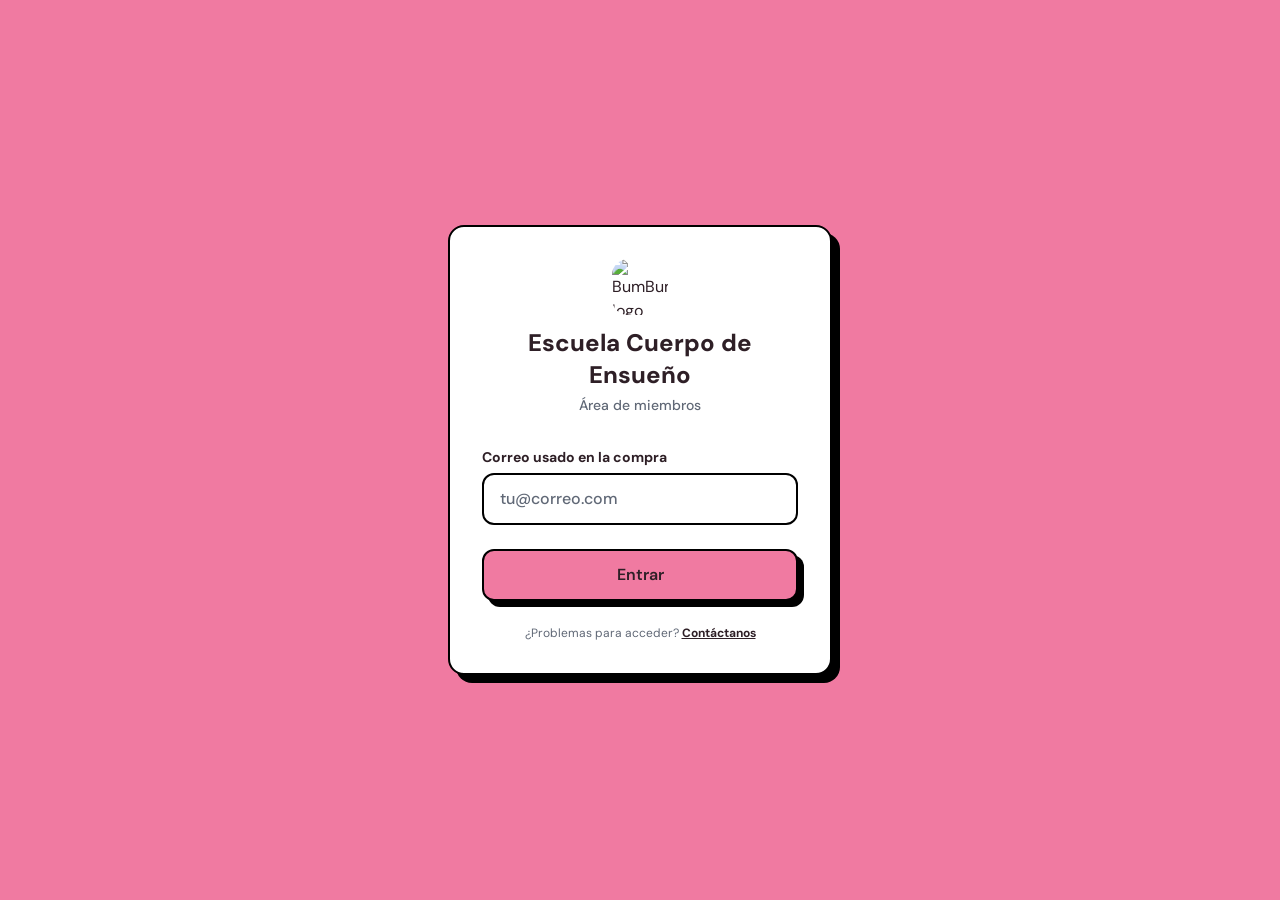
==== app/index.html @ 847240f3 "Renomeia arquivos HTML para index.html" ====
<!doctype html>
<html lang="es-MX">
  <head>
    <meta charset="UTF-8" />
    <link rel="icon" type="image/png" href="https://i.postimg.cc/3x21YLZh/600x600.png" />
    <link rel="apple-touch-icon" href="https://i.postimg.cc/3x21YLZh/600x600.png" />
    <meta name="viewport" content="width=device-width, initial-scale=1.0" />
    <title>Escuela Cuerpo de Ensueño</title>
    <link rel="preconnect" href="https://fonts.googleapis.com" />
    <link rel="preconnect" href="https://fonts.gstatic.com" crossorigin />
    <link href="https://fonts.googleapis.com/css2?family=DM+Sans:wght@400;500;600;700;800&display=swap" rel="stylesheet" />

    <!-- VTurb performance hints (preload + dns-prefetch) -->
    <script>!function(i,n){i._plt=i._plt||(n&&n.timeOrigin?n.timeOrigin+n.now():Date.now())}(window,performance);</script>
    <link rel="preload" href="https://scripts.converteai.net/1bea1bfa-edb6-48ad-98e4-c9eb3c6593f2/players/6a08cbc29db6343a2a42fe83/v4/player.js" as="script">
    <link rel="preload" href="https://scripts.converteai.net/lib/js/smartplayer-wc/v4/smartplayer.js" as="script">
    <link rel="preload" href="https://cdn.converteai.net/1bea1bfa-edb6-48ad-98e4-c9eb3c6593f2/6a08cbbe074dcc77c4313373/main.m3u8" as="fetch">
    <link rel="dns-prefetch" href="https://cdn.converteai.net">
    <link rel="dns-prefetch" href="https://scripts.converteai.net">
    <link rel="dns-prefetch" href="https://images.converteai.net">
    <link rel="dns-prefetch" href="https://api.vturb.com.br">
    <link rel="dns-prefetch" href="https://license.vturb.com">
    <script type="module" crossorigin src="assets/index-DJRYku8I.js"></script>
    <link rel="stylesheet" crossorigin href="assets/index-CG2USL8t.css">
  </head>
  <body>
    <div id="root"></div>
  </body>
</html>
---- app/assets/index-CG2USL8t.css ----
*,:before,:after,::backdrop{--tw-border-spacing-x:0;--tw-border-spacing-y:0;--tw-translate-x:0;--tw-translate-y:0;--tw-rotate:0;--tw-skew-x:0;--tw-skew-y:0;--tw-scale-x:1;--tw-scale-y:1;--tw-pan-x: ;--tw-pan-y: ;--tw-pinch-zoom: ;--tw-scroll-snap-strictness:proximity;--tw-gradient-from-position: ;--tw-gradient-via-position: ;--tw-gradient-to-position: ;--tw-ordinal: ;--tw-slashed-zero: ;--tw-numeric-figure: ;--tw-numeric-spacing: ;--tw-numeric-fraction: ;--tw-ring-inset: ;--tw-ring-offset-width:0px;--tw-ring-offset-color:#fff;--tw-ring-color:#3b82f680;--tw-ring-offset-shadow:0 0 #0000;--tw-ring-shadow:0 0 #0000;--tw-shadow:0 0 #0000;--tw-shadow-colored:0 0 #0000;--tw-blur: ;--tw-brightness: ;--tw-contrast: ;--tw-grayscale: ;--tw-hue-rotate: ;--tw-invert: ;--tw-saturate: ;--tw-sepia: ;--tw-drop-shadow: ;--tw-backdrop-blur: ;--tw-backdrop-brightness: ;--tw-backdrop-contrast: ;--tw-backdrop-grayscale: ;--tw-backdrop-hue-rotate: ;--tw-backdrop-invert: ;--tw-backdrop-opacity: ;--tw-backdrop-saturate: ;--tw-backdrop-sepia: ;--tw-contain-size: ;--tw-contain-layout: ;--tw-contain-paint: ;--tw-contain-style: }*,:before,:after{box-sizing:border-box;border:0 solid #e5e7eb}:before,:after{--tw-content:""}html,:host{-webkit-text-size-adjust:100%;tab-size:4;font-feature-settings:normal;font-variation-settings:normal;-webkit-tap-highlight-color:transparent;font-family:DM Sans,sans-serif;line-height:1.5}body{line-height:inherit;margin:0}hr{height:0;color:inherit;border-top-width:1px}abbr:where([title]){-webkit-text-decoration:underline dotted;text-decoration:underline dotted}h1,h2,h3,h4,h5,h6{font-size:inherit;font-weight:inherit}a{color:inherit;-webkit-text-decoration:inherit;text-decoration:inherit}b,strong{font-weight:bolder}code,kbd,samp,pre{font-feature-settings:normal;font-variation-settings:normal;font-family:ui-monospace,SFMono-Regular,Menlo,Monaco,Consolas,Liberation Mono,Courier New,monospace;font-size:1em}small{font-size:80%}sub,sup{vertical-align:baseline;font-size:75%;line-height:0;position:relative}sub{bottom:-.25em}sup{top:-.5em}table{text-indent:0;border-color:inherit;border-collapse:collapse}button,input,optgroup,select,textarea{font-feature-settings:inherit;font-variation-settings:inherit;font-family:inherit;font-size:100%;font-weight:inherit;line-height:inherit;letter-spacing:inherit;color:inherit;margin:0;padding:0}button,select{text-transform:none}button,input:where([type=button]),input:where([type=reset]),input:where([type=submit]){-webkit-appearance:button;background-color:#0000;background-image:none}:-moz-focusring{outline:auto}:-moz-ui-invalid{box-shadow:none}progress{vertical-align:baseline}::-webkit-inner-spin-button{height:auto}::-webkit-outer-spin-button{height:auto}[type=search]{-webkit-appearance:textfield;outline-offset:-2px}::-webkit-search-decoration{-webkit-appearance:none}::-webkit-file-upload-button{-webkit-appearance:button;font:inherit}summary{display:list-item}blockquote,dl,dd,h1,h2,h3,h4,h5,h6,hr,figure,p,pre{margin:0}fieldset{margin:0;padding:0}legend{padding:0}ol,ul,menu{margin:0;padding:0;list-style:none}dialog{padding:0}textarea{resize:vertical}input::-moz-placeholder{opacity:1;color:#9ca3af}textarea::-moz-placeholder{opacity:1;color:#9ca3af}input::placeholder,textarea::placeholder{opacity:1;color:#9ca3af}button,[role=button]{cursor:pointer}:disabled{cursor:default}img,svg,video,canvas,audio,iframe,embed,object{vertical-align:middle;display:block}img,video{max-width:100%;height:auto}[hidden]:where(:not([hidden=until-found])){display:none}*{box-sizing:border-box}body{color:#2e1f26;-webkit-font-smoothing:antialiased;-moz-osx-font-smoothing:grayscale;background-color:#fff;margin:0;font-family:DM Sans,sans-serif}#root{min-height:100svh}.pointer-events-none{pointer-events:none}.\!visible{visibility:visible!important}.visible{visibility:visible}.fixed{position:fixed}.absolute{position:absolute}.relative{position:relative}.sticky{position:sticky}.inset-0{inset:0}.-bottom-2{bottom:-.5rem}.-right-2{right:-.5rem}.-top-4{top:-1rem}.bottom-0{bottom:0}.bottom-2{bottom:.5rem}.left-0{left:0}.left-2{left:.5rem}.left-3{left:.75rem}.right-0{right:0}.right-0\.5{right:.125rem}.right-2{right:.5rem}.right-3{right:.75rem}.right-4{right:1rem}.top-0{top:0}.top-0\.5{top:.125rem}.top-11{top:2.75rem}.top-2{top:.5rem}.top-3{top:.75rem}.top-4{top:1rem}.z-10{z-index:10}.z-20{z-index:20}.z-50{z-index:50}.z-\[100\]{z-index:100}.z-\[200\]{z-index:200}.z-\[210\]{z-index:210}.mx-4{margin-left:1rem;margin-right:1rem}.mx-auto{margin-left:auto;margin-right:auto}.mb-1\.5{margin-bottom:.375rem}.mb-2{margin-bottom:.5rem}.mb-3{margin-bottom:.75rem}.mb-4{margin-bottom:1rem}.mb-5{margin-bottom:1.25rem}.mb-6{margin-bottom:1.5rem}.mb-8{margin-bottom:2rem}.ml-1{margin-left:.25rem}.mt-0\.5{margin-top:.125rem}.mt-1{margin-top:.25rem}.mt-2{margin-top:.5rem}.mt-3{margin-top:.75rem}.mt-4{margin-top:1rem}.mt-6{margin-top:1.5rem}.line-clamp-1{-webkit-line-clamp:1;-webkit-box-orient:vertical;display:-webkit-box;overflow:hidden}.line-clamp-2{-webkit-line-clamp:2;-webkit-box-orient:vertical;display:-webkit-box;overflow:hidden}.block{display:block}.inline-block{display:inline-block}.flex{display:flex}.inline-flex{display:inline-flex}.grid{display:grid}.hidden{display:none}.h-0{height:0}.h-10{height:2.5rem}.h-12{height:3rem}.h-14{height:3.5rem}.h-16{height:4rem}.h-2{height:.5rem}.h-2\.5{height:.625rem}.h-28{height:7rem}.h-40{height:10rem}.h-6{height:1.5rem}.h-64{height:16rem}.h-7{height:1.75rem}.h-8{height:2rem}.h-9{height:2.25rem}.h-full{height:100%}.max-h-full{max-height:100%}.min-h-0{min-height:0}.min-h-screen{min-height:100vh}.w-0{width:0}.w-10{width:2.5rem}.w-12{width:3rem}.w-14{width:3.5rem}.w-16{width:4rem}.w-2\.5{width:.625rem}.w-20{width:5rem}.w-44{width:11rem}.w-56{width:14rem}.w-6{width:1.5rem}.w-7{width:1.75rem}.w-72{width:18rem}.w-8{width:2rem}.w-9{width:2.25rem}.w-full{width:100%}.min-w-0{min-width:0}.min-w-full{min-width:100%}.max-w-2xl{max-width:42rem}.max-w-full{max-width:100%}.max-w-sm{max-width:24rem}.max-w-xs{max-width:20rem}.flex-1{flex:1}.flex-shrink-0{flex-shrink:0}.transform{transform:translate(var(--tw-translate-x), var(--tw-translate-y)) rotate(var(--tw-rotate)) skewX(var(--tw-skew-x)) skewY(var(--tw-skew-y)) scaleX(var(--tw-scale-x)) scaleY(var(--tw-scale-y))}@keyframes spin{to{transform:rotate(360deg)}}.animate-spin{animation:1s linear infinite spin}.cursor-pointer{cursor:pointer}.select-none{-webkit-user-select:none;user-select:none}.flex-col{flex-direction:column}.items-start{align-items:flex-start}.items-end{align-items:flex-end}.items-center{align-items:center}.justify-center{justify-content:center}.justify-between{justify-content:space-between}.justify-around{justify-content:space-around}.gap-0\.5{gap:.125rem}.gap-1{gap:.25rem}.gap-1\.5{gap:.375rem}.gap-2{gap:.5rem}.gap-3{gap:.75rem}.gap-4{gap:1rem}.gap-5{gap:1.25rem}.space-y-2>:not([hidden])~:not([hidden]){--tw-space-y-reverse:0;margin-top:calc(.5rem * calc(1 - var(--tw-space-y-reverse)));margin-bottom:calc(.5rem * var(--tw-space-y-reverse))}.space-y-3>:not([hidden])~:not([hidden]){--tw-space-y-reverse:0;margin-top:calc(.75rem * calc(1 - var(--tw-space-y-reverse)));margin-bottom:calc(.75rem * var(--tw-space-y-reverse))}.space-y-4>:not([hidden])~:not([hidden]){--tw-space-y-reverse:0;margin-top:calc(1rem * calc(1 - var(--tw-space-y-reverse)));margin-bottom:calc(1rem * var(--tw-space-y-reverse))}.overflow-auto{overflow:auto}.overflow-hidden{overflow:hidden}.overflow-x-auto{overflow-x:auto}.truncate{text-overflow:ellipsis;white-space:nowrap;overflow:hidden}.break-all{word-break:break-all}.rounded-2xl{border-radius:1rem}.rounded-full{border-radius:9999px}.rounded-lg{border-radius:.5rem}.rounded-xl{border-radius:.75rem}.rounded-t-3xl{border-top-left-radius:1.5rem;border-top-right-radius:1.5rem}.border{border-width:1px}.border-2{border-width:2px}.border-4{border-width:4px}.border-b-2{border-bottom-width:2px}.border-r-2{border-right-width:2px}.border-t-2{border-top-width:2px}.border-black{--tw-border-opacity:1;border-color:rgb(0 0 0/var(--tw-border-opacity,1))}.border-green-700{--tw-border-opacity:1;border-color:rgb(21 128 61/var(--tw-border-opacity,1))}.border-red-200{--tw-border-opacity:1;border-color:rgb(254 202 202/var(--tw-border-opacity,1))}.border-red-500{--tw-border-opacity:1;border-color:rgb(239 68 68/var(--tw-border-opacity,1))}.border-transparent{border-color:#0000}.bg-background{--tw-bg-opacity:1;background-color:hsl(0 0% 100%/var(--tw-bg-opacity,1))}.bg-black{--tw-bg-opacity:1;background-color:rgb(0 0 0/var(--tw-bg-opacity,1))}.bg-black\/50{background-color:#00000080}.bg-black\/60{background-color:#0009}.bg-blue-200{--tw-bg-opacity:1;background-color:rgb(191 219 254/var(--tw-bg-opacity,1))}.bg-gray-200{--tw-bg-opacity:1;background-color:rgb(229 231 235/var(--tw-bg-opacity,1))}.bg-green-500{--tw-bg-opacity:1;background-color:rgb(34 197 94/var(--tw-bg-opacity,1))}.bg-muted{--tw-bg-opacity:1;background-color:hsl(220 25% 94%/var(--tw-bg-opacity,1))}.bg-muted\/60{background-color:#eceef499}.bg-primary{--tw-bg-opacity:1;background-color:hsl(340 80% 71%/var(--tw-bg-opacity,1))}.bg-red-400{--tw-bg-opacity:1;background-color:rgb(248 113 113/var(--tw-bg-opacity,1))}.bg-red-50{--tw-bg-opacity:1;background-color:rgb(254 242 242/var(--tw-bg-opacity,1))}.bg-red-500{--tw-bg-opacity:1;background-color:rgb(239 68 68/var(--tw-bg-opacity,1))}.bg-secondary{--tw-bg-opacity:1;background-color:hsl(210 40% 93%/var(--tw-bg-opacity,1))}.bg-white{--tw-bg-opacity:1;background-color:rgb(255 255 255/var(--tw-bg-opacity,1))}.object-contain{-o-object-fit:contain;object-fit:contain}.object-cover{-o-object-fit:cover;object-fit:cover}.p-3{padding:.75rem}.p-4{padding:1rem}.p-5{padding:1.25rem}.p-6{padding:1.5rem}.p-8{padding:2rem}.px-2{padding-left:.5rem;padding-right:.5rem}.px-3{padding-left:.75rem;padding-right:.75rem}.px-4{padding-left:1rem;padding-right:1rem}.px-5{padding-left:1.25rem;padding-right:1.25rem}.px-6{padding-left:1.5rem;padding-right:1.5rem}.py-0\.5{padding-top:.125rem;padding-bottom:.125rem}.py-1{padding-top:.25rem;padding-bottom:.25rem}.py-1\.5{padding-top:.375rem;padding-bottom:.375rem}.py-2{padding-top:.5rem;padding-bottom:.5rem}.py-2\.5{padding-top:.625rem;padding-bottom:.625rem}.py-3{padding-top:.75rem;padding-bottom:.75rem}.py-6{padding-top:1.5rem;padding-bottom:1.5rem}.pb-16{padding-bottom:4rem}.pb-2{padding-bottom:.5rem}.pb-3{padding-bottom:.75rem}.pb-4{padding-bottom:1rem}.pb-6{padding-bottom:1.5rem}.pr-10{padding-right:2.5rem}.pt-12{padding-top:3rem}.pt-2{padding-top:.5rem}.pt-3{padding-top:.75rem}.pt-4{padding-top:1rem}.pt-6{padding-top:1.5rem}.text-left{text-align:left}.text-center{text-align:center}.font-sans{font-family:DM Sans,sans-serif}.text-2xl{font-size:1.5rem;line-height:2rem}.text-\[10px\]{font-size:10px}.text-base{font-size:1rem;line-height:1.5rem}.text-lg{font-size:1.125rem;line-height:1.75rem}.text-sm{font-size:.875rem;line-height:1.25rem}.text-xl{font-size:1.25rem;line-height:1.75rem}.text-xs{font-size:.75rem;line-height:1rem}.font-bold{font-weight:700}.font-extrabold{font-weight:800}.font-medium{font-weight:500}.font-semibold{font-weight:600}.uppercase{text-transform:uppercase}.capitalize{text-transform:capitalize}.italic{font-style:italic}.leading-relaxed{line-height:1.625}.leading-snug{line-height:1.375}.leading-tight{line-height:1.25}.tracking-tight{letter-spacing:-.025em}.tracking-wide{letter-spacing:.025em}.tracking-widest{letter-spacing:.1em}.text-\[\#29A8EB\]{--tw-text-opacity:1;color:rgb(41 168 235/var(--tw-text-opacity,1))}.text-accent{--tw-text-opacity:1;color:hsl(340 45% 58%/var(--tw-text-opacity,1))}.text-foreground{--tw-text-opacity:1;color:hsl(330 20% 15%/var(--tw-text-opacity,1))}.text-foreground\/80{color:#2e1f26cc}.text-muted-foreground{--tw-text-opacity:1;color:hsl(220 10% 42%/var(--tw-text-opacity,1))}.text-red-500{--tw-text-opacity:1;color:rgb(239 68 68/var(--tw-text-opacity,1))}.text-red-600{--tw-text-opacity:1;color:rgb(220 38 38/var(--tw-text-opacity,1))}.text-white{--tw-text-opacity:1;color:rgb(255 255 255/var(--tw-text-opacity,1))}.text-yellow-400{--tw-text-opacity:1;color:rgb(250 204 21/var(--tw-text-opacity,1))}.underline{text-decoration-line:underline}.line-through{text-decoration-line:line-through}.opacity-30{opacity:.3}.opacity-40{opacity:.4}.opacity-60{opacity:.6}.shadow-md{--tw-shadow:0 4px 6px -1px #0000001a, 0 2px 4px -2px #0000001a;--tw-shadow-colored:0 4px 6px -1px var(--tw-shadow-color), 0 2px 4px -2px var(--tw-shadow-color);box-shadow:var(--tw-ring-offset-shadow,0 0 #0000), var(--tw-ring-shadow,0 0 #0000), var(--tw-shadow)}.outline-none{outline-offset:2px;outline:2px solid #0000}.filter{filter:var(--tw-blur) var(--tw-brightness) var(--tw-contrast) var(--tw-grayscale) var(--tw-hue-rotate) var(--tw-invert) var(--tw-saturate) var(--tw-sepia) var(--tw-drop-shadow)}.transition{transition-property:color,background-color,border-color,text-decoration-color,fill,stroke,opacity,box-shadow,transform,filter,-webkit-backdrop-filter,backdrop-filter;transition-duration:.15s;transition-timing-function:cubic-bezier(.4,0,.2,1)}.transition-colors{transition-property:color,background-color,border-color,text-decoration-color,fill,stroke;transition-duration:.15s;transition-timing-function:cubic-bezier(.4,0,.2,1)}.transition-none{transition-property:none}.scrollbar-hide{-ms-overflow-style:none;scrollbar-width:none}.scrollbar-hide::-webkit-scrollbar{display:none}.placeholder\:text-muted-foreground::placeholder{--tw-text-opacity:1;color:hsl(220 10% 42%/var(--tw-text-opacity,1))}.hover\:border-black\/20:hover{border-color:#0003}.hover\:bg-muted:hover{--tw-bg-opacity:1;background-color:hsl(220 25% 94%/var(--tw-bg-opacity,1))}.focus\:ring-2:focus{--tw-ring-offset-shadow:var(--tw-ring-inset) 0 0 0 var(--tw-ring-offset-width) var(--tw-ring-offset-color);--tw-ring-shadow:var(--tw-ring-inset) 0 0 0 calc(2px + var(--tw-ring-offset-width)) var(--tw-ring-color);box-shadow:var(--tw-ring-offset-shadow), var(--tw-ring-shadow), var(--tw-shadow,0 0 #0000)}.focus\:ring-accent:focus{--tw-ring-opacity:1;--tw-ring-color:hsl(340 45% 58%/var(--tw-ring-opacity,1))}.active\:translate-x-0\.5:active{--tw-translate-x:.125rem;transform:translate(var(--tw-translate-x), var(--tw-translate-y)) rotate(var(--tw-rotate)) skewX(var(--tw-skew-x)) skewY(var(--tw-skew-y)) scaleX(var(--tw-scale-x)) scaleY(var(--tw-scale-y))}.active\:translate-y-0\.5:active{--tw-translate-y:.125rem;transform:translate(var(--tw-translate-x), var(--tw-translate-y)) rotate(var(--tw-rotate)) skewX(var(--tw-skew-x)) skewY(var(--tw-skew-y)) scaleX(var(--tw-scale-x)) scaleY(var(--tw-scale-y))}@media (width>=640px){.sm\:items-center{align-items:center}}@media (width>=768px){.md\:mx-0{margin-left:0;margin-right:0}.md\:ml-56{margin-left:14rem}.md\:flex{display:flex}.md\:hidden{display:none}.md\:max-h-\[calc\(100vh-160px\)\]{max-height:calc(100vh - 160px)}.md\:min-h-screen{min-height:100vh}.md\:w-72{width:18rem}.md\:min-w-0{min-width:0}.md\:max-w-3xl{max-width:48rem}.md\:flex-1{flex:1}.md\:flex-shrink-0{flex-shrink:0}.md\:items-start{align-items:flex-start}.md\:gap-6{gap:1.5rem}.md\:overflow-y-auto{overflow-y:auto}.md\:px-0{padding-left:0;padding-right:0}.md\:px-4{padding-left:1rem;padding-right:1rem}.md\:pb-0{padding-bottom:0}.md\:pb-4{padding-bottom:1rem}.md\:pb-8{padding-bottom:2rem}.md\:pr-1{padding-right:.25rem}.md\:pt-0{padding-top:0}.md\:pt-6{padding-top:1.5rem}.md\:scrollbar-hide{-ms-overflow-style:none;scrollbar-width:none}.md\:scrollbar-hide::-webkit-scrollbar{display:none}}:root{--react-pdf-annotation-layer:1;--annotation-unfocused-field-background:url("data:image/svg+xml;charset=UTF-8,<svg width='1px' height='1px' xmlns='http://www.w3.org/2000/svg'><rect width='100%' height='100%' style='fill:rgba(0, 54, 255, 0.13);'/></svg>");--input-focus-border-color:Highlight;--input-focus-outline:1px solid Canvas;--input-unfocused-border-color:transparent;--input-disabled-border-color:transparent;--input-hover-border-color:black;--link-outline:none}@media screen and (forced-colors:active){:root{--input-focus-border-color:CanvasText;--input-unfocused-border-color:ActiveText;--input-disabled-border-color:GrayText;--input-hover-border-color:Highlight;--link-outline:1.5px solid LinkText}.annotationLayer .textWidgetAnnotation :is(input,textarea):required,.annotationLayer .choiceWidgetAnnotation select:required,.annotationLayer .buttonWidgetAnnotation:is(.checkBox,.radioButton) input:required{outline:1.5px solid selecteditem}.annotationLayer .linkAnnotation:hover{-webkit-backdrop-filter:invert();backdrop-filter:invert()}}.annotationLayer{pointer-events:none;transform-origin:0 0;z-index:3;position:absolute;top:0;left:0}.annotationLayer[data-main-rotation="90"] .norotate{transform:rotate(270deg)translate(-100%)}.annotationLayer[data-main-rotation="180"] .norotate{transform:rotate(180deg)translate(-100%,-100%)}.annotationLayer[data-main-rotation="270"] .norotate{transform:rotate(90deg)translateY(-100%)}.annotationLayer canvas{width:100%;height:100%;position:absolute}.annotationLayer section{text-align:initial;pointer-events:auto;box-sizing:border-box;transform-origin:0 0;margin:0;position:absolute}.annotationLayer .linkAnnotation{outline:var(--link-outline)}.textLayer.selecting~.annotationLayer section{pointer-events:none}.annotationLayer :is(.linkAnnotation,.buttonWidgetAnnotation.pushButton)>a{width:100%;height:100%;font-size:1em;position:absolute;top:0;left:0}.annotationLayer :is(.linkAnnotation,.buttonWidgetAnnotation.pushButton)>a:hover{opacity:.2;background:#ff0;box-shadow:0 2px 10px #ff0}.annotationLayer .textAnnotation img{cursor:pointer;width:100%;height:100%;position:absolute;top:0;left:0}.annotationLayer .textWidgetAnnotation :is(input,textarea),.annotationLayer .choiceWidgetAnnotation select,.annotationLayer .buttonWidgetAnnotation:is(.checkBox,.radioButton) input{background-image:var(--annotation-unfocused-field-background);border:2px solid var(--input-unfocused-border-color);box-sizing:border-box;font:calc(9px * var(--total-scale-factor)) sans-serif;vertical-align:top;width:100%;height:100%;margin:0}.annotationLayer .textWidgetAnnotation :is(input,textarea):required,.annotationLayer .choiceWidgetAnnotation select:required,.annotationLayer .buttonWidgetAnnotation:is(.checkBox,.radioButton) input:required{outline:1.5px solid red}.annotationLayer .choiceWidgetAnnotation select option{padding:0}.annotationLayer .buttonWidgetAnnotation.radioButton input{border-radius:50%}.annotationLayer .textWidgetAnnotation textarea{resize:none}.annotationLayer .textWidgetAnnotation :is(input,textarea)[disabled],.annotationLayer .choiceWidgetAnnotation select[disabled],.annotationLayer .buttonWidgetAnnotation:is(.checkBox,.radioButton) input[disabled]{border:2px solid var(--input-disabled-border-color);cursor:not-allowed;background:0 0}.annotationLayer .textWidgetAnnotation :is(input,textarea):hover,.annotationLayer .choiceWidgetAnnotation select:hover,.annotationLayer .buttonWidgetAnnotation:is(.checkBox,.radioButton) input:hover{border:2px solid var(--input-hover-border-color)}.annotationLayer .textWidgetAnnotation :is(input,textarea):hover,.annotationLayer .choiceWidgetAnnotation select:hover,.annotationLayer .buttonWidgetAnnotation.checkBox input:hover{border-radius:2px}.annotationLayer .textWidgetAnnotation :is(input,textarea):focus,.annotationLayer .choiceWidgetAnnotation select:focus{border:2px solid var(--input-focus-border-color);outline:var(--input-focus-outline);background:0 0;border-radius:2px}.annotationLayer .buttonWidgetAnnotation:is(.checkBox,.radioButton) :focus{background-color:#0000;background-image:none}.annotationLayer .buttonWidgetAnnotation.checkBox :focus{border:2px solid var(--input-focus-border-color);outline:var(--input-focus-outline);border-radius:2px}.annotationLayer .buttonWidgetAnnotation.radioButton :focus{border:2px solid var(--input-focus-border-color);outline:var(--input-focus-outline)}.annotationLayer .buttonWidgetAnnotation.checkBox input:checked:before,.annotationLayer .buttonWidgetAnnotation.checkBox input:checked:after,.annotationLayer .buttonWidgetAnnotation.radioButton input:checked:before{content:"";background-color:canvastext;display:block;position:absolute}.annotationLayer .buttonWidgetAnnotation.checkBox input:checked:before,.annotationLayer .buttonWidgetAnnotation.checkBox input:checked:after{width:1px;height:80%;left:45%}.annotationLayer .buttonWidgetAnnotation.checkBox input:checked:before{transform:rotate(45deg)}.annotationLayer .buttonWidgetAnnotation.checkBox input:checked:after{transform:rotate(-45deg)}.annotationLayer .buttonWidgetAnnotation.radioButton input:checked:before{border-radius:50%;width:50%;height:50%;top:20%;left:30%}.annotationLayer .textWidgetAnnotation input.comb{padding-left:2px;padding-right:0;font-family:monospace}.annotationLayer .textWidgetAnnotation input.comb:focus{width:103%}.annotationLayer .buttonWidgetAnnotation:is(.checkBox,.radioButton) input{appearance:none}.annotationLayer .popupTriggerArea{width:100%;height:100%}.annotationLayer .fileAttachmentAnnotation .popupTriggerArea{position:absolute}.annotationLayer .popupWrapper{font-size:calc(9px * var(--total-scale-factor));width:100%;min-width:calc(180px * var(--total-scale-factor));pointer-events:none;position:absolute}.annotationLayer .popup{max-width:calc(180px * var(--total-scale-factor));box-shadow:0 calc(2px * var(--total-scale-factor)) calc(5px * var(--total-scale-factor)) #888;border-radius:calc(2px * var(--total-scale-factor));padding:calc(6px * var(--total-scale-factor));margin-left:calc(5px * var(--total-scale-factor));cursor:pointer;font:message-box;white-space:normal;word-wrap:break-word;pointer-events:auto;background-color:#ff9;position:absolute}.annotationLayer .popup>*{font-size:calc(9px * var(--total-scale-factor))}.annotationLayer .popup h1{display:inline-block}.annotationLayer .popupDate{margin-left:calc(5px * var(--total-scale-factor));display:inline-block}.annotationLayer .popupContent{margin-top:calc(2px * var(--total-scale-factor));padding-top:calc(2px * var(--total-scale-factor));border-top:1px solid #333}.annotationLayer .richText>*{white-space:pre-wrap;font-size:calc(9px * var(--total-scale-factor))}.annotationLayer .highlightAnnotation,.annotationLayer .underlineAnnotation,.annotationLayer .squigglyAnnotation,.annotationLayer .strikeoutAnnotation,.annotationLayer .freeTextAnnotation,.annotationLayer .lineAnnotation svg line,.annotationLayer .squareAnnotation svg rect,.annotationLayer .circleAnnotation svg ellipse,.annotationLayer .polylineAnnotation svg polyline,.annotationLayer .polygonAnnotation svg polygon,.annotationLayer .caretAnnotation,.annotationLayer .inkAnnotation svg polyline,.annotationLayer .stampAnnotation,.annotationLayer .fileAttachmentAnnotation{cursor:pointer}.annotationLayer section svg{width:100%;height:100%;position:absolute;top:0;left:0}.annotationLayer .annotationTextContent{opacity:0;color:#0000;-webkit-user-select:none;user-select:none;pointer-events:none;width:100%;height:100%;position:absolute}.annotationLayer .annotationTextContent span{width:100%;display:inline-block}:root{--react-pdf-text-layer:1;--highlight-bg-color:#b400aa;--highlight-selected-bg-color:#006400}@media screen and (forced-colors:active){:root{--highlight-bg-color:Highlight;--highlight-selected-bg-color:ButtonText}}[data-main-rotation="90"]{transform:rotate(90deg)translateY(-100%)}[data-main-rotation="180"]{transform:rotate(180deg)translate(-100%,-100%)}[data-main-rotation="270"]{transform:rotate(270deg)translate(-100%)}.textLayer{text-align:initial;-webkit-text-size-adjust:none;-moz-text-size-adjust:none;text-size-adjust:none;forced-color-adjust:none;transform-origin:0 0;z-index:2;line-height:1;position:absolute;inset:0;overflow:hidden}.textLayer :is(span,br){color:#0000;white-space:pre;cursor:text;transform-origin:0 0;margin:0;position:absolute}.textLayer span.markedContent{height:0;top:0}.textLayer .highlight{background-color:var(--highlight-bg-color);border-radius:4px;margin:-1px;padding:1px}.textLayer .highlight.appended{position:initial}.textLayer .highlight.begin{border-radius:4px 0 0 4px}.textLayer .highlight.end{border-radius:0 4px 4px 0}.textLayer .highlight.middle{border-radius:0}.textLayer .highlight.selected{background-color:var(--highlight-selected-bg-color)}.textLayer br::selection{background:0 0}.textLayer .endOfContent{z-index:-1;cursor:default;-webkit-user-select:none;user-select:none;display:block;position:absolute;inset:100% 0 0}.textLayer.selecting .endOfContent{top:0}.hiddenCanvasElement{width:0;height:0;display:none;position:absolute;top:0;left:0}
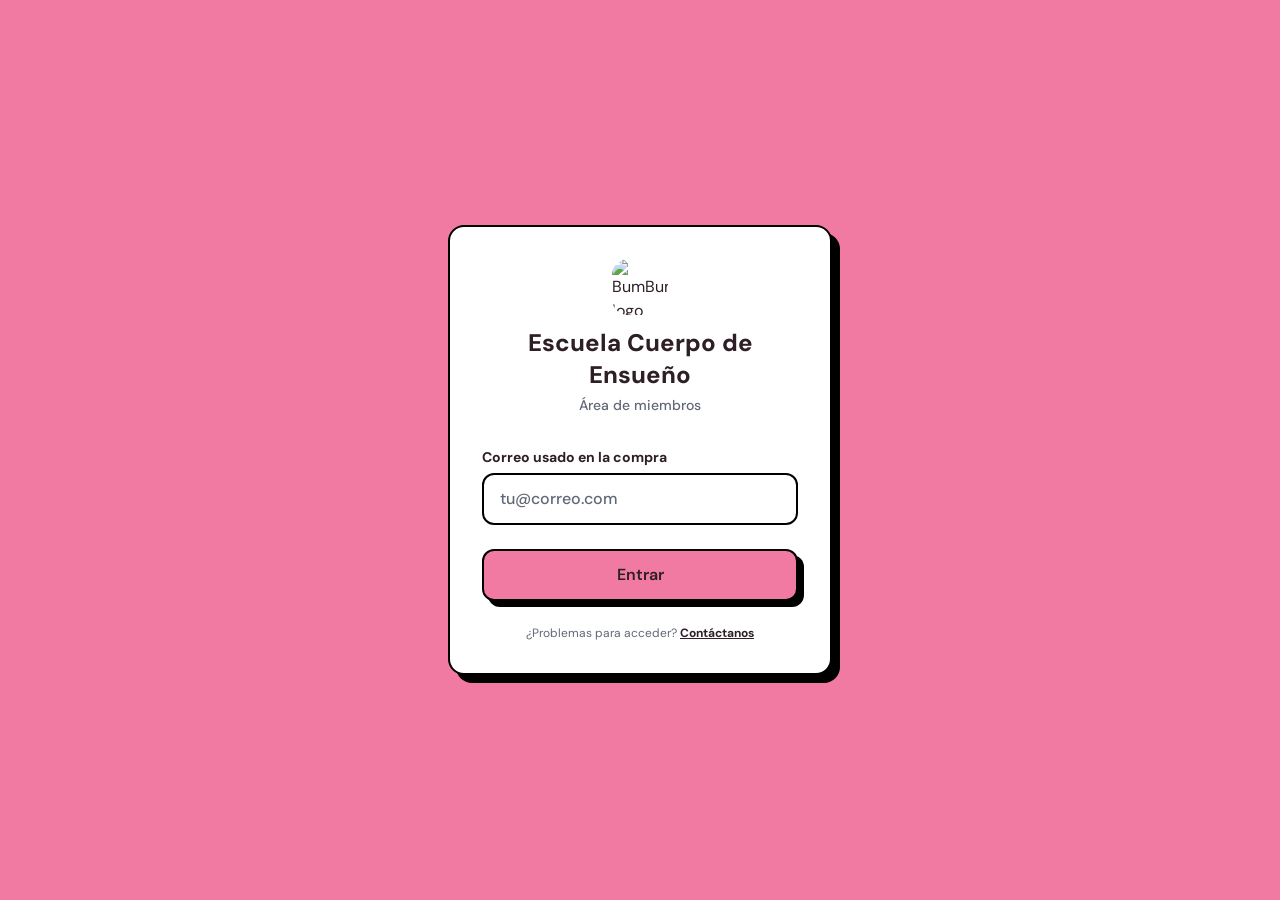
==== commit 36a12378: "Tornar site independente de CDNs externos - Baixa e serve localmente 18 fontes woff2 (DM Sans, Inter" ====
--- a/app/index.html
+++ b/app/index.html
@@ -2,13 +2,13 @@
 <html lang="es-MX">
   <head>
     <meta charset="UTF-8" />
-    <link rel="icon" type="image/png" href="https://i.postimg.cc/3x21YLZh/600x600.png" />
-    <link rel="apple-touch-icon" href="https://i.postimg.cc/3x21YLZh/600x600.png" />
+    <link rel="icon" type="image/png" href="../assets/images/600x600.png" />
+    <link rel="apple-touch-icon" href="../assets/images/600x600.png" />
     <meta name="viewport" content="width=device-width, initial-scale=1.0" />
     <title>Escuela Cuerpo de Ensueño</title>
-    <link rel="preconnect" href="https://fonts.googleapis.com" />
-    <link rel="preconnect" href="https://fonts.gstatic.com" crossorigin />
-    <link href="https://fonts.googleapis.com/css2?family=DM+Sans:wght@400;500;600;700;800&display=swap" rel="stylesheet" />
+    
+    
+    <link href="../assets/css/dm-sans.css" rel="stylesheet" />
 
     <!-- VTurb performance hints (preload + dns-prefetch) -->
     <script>!function(i,n){i._plt=i._plt||(n&&n.timeOrigin?n.timeOrigin+n.now():Date.now())}(window,performance);</script>
--- a/assets/css/dm-sans.css
+++ b/assets/css/dm-sans.css
@@ -0,0 +1,90 @@
+/* latin-ext */
+@font-face {
+  font-family: 'DM Sans';
+  font-style: normal;
+  font-weight: 400;
+  font-display: swap;
+  src: url(../fonts/rP2Yp2ywxg089UriI5-g4vlH9VoD8Cmcqbu6-K6h9Q.woff2) format('woff2');
+  unicode-range: U+0100-02BA, U+02BD-02C5, U+02C7-02CC, U+02CE-02D7, U+02DD-02FF, U+0304, U+0308, U+0329, U+1D00-1DBF, U+1E00-1E9F, U+1EF2-1EFF, U+2020, U+20A0-20AB, U+20AD-20C0, U+2113, U+2C60-2C7F, U+A720-A7FF;
+}
+/* latin */
+@font-face {
+  font-family: 'DM Sans';
+  font-style: normal;
+  font-weight: 400;
+  font-display: swap;
+  src: url(../fonts/rP2Yp2ywxg089UriI5-g4vlH9VoD8Cmcqbu0-K4.woff2) format('woff2');
+  unicode-range: U+0000-00FF, U+0131, U+0152-0153, U+02BB-02BC, U+02C6, U+02DA, U+02DC, U+0304, U+0308, U+0329, U+2000-206F, U+20AC, U+2122, U+2191, U+2193, U+2212, U+2215, U+FEFF, U+FFFD;
+}
+/* latin-ext */
+@font-face {
+  font-family: 'DM Sans';
+  font-style: normal;
+  font-weight: 500;
+  font-display: swap;
+  src: url(../fonts/rP2Yp2ywxg089UriI5-g4vlH9VoD8Cmcqbu6-K6h9Q.woff2) format('woff2');
+  unicode-range: U+0100-02BA, U+02BD-02C5, U+02C7-02CC, U+02CE-02D7, U+02DD-02FF, U+0304, U+0308, U+0329, U+1D00-1DBF, U+1E00-1E9F, U+1EF2-1EFF, U+2020, U+20A0-20AB, U+20AD-20C0, U+2113, U+2C60-2C7F, U+A720-A7FF;
+}
+/* latin */
+@font-face {
+  font-family: 'DM Sans';
+  font-style: normal;
+  font-weight: 500;
+  font-display: swap;
+  src: url(../fonts/rP2Yp2ywxg089UriI5-g4vlH9VoD8Cmcqbu0-K4.woff2) format('woff2');
+  unicode-range: U+0000-00FF, U+0131, U+0152-0153, U+02BB-02BC, U+02C6, U+02DA, U+02DC, U+0304, U+0308, U+0329, U+2000-206F, U+20AC, U+2122, U+2191, U+2193, U+2212, U+2215, U+FEFF, U+FFFD;
+}
+/* latin-ext */
+@font-face {
+  font-family: 'DM Sans';
+  font-style: normal;
+  font-weight: 600;
+  font-display: swap;
+  src: url(../fonts/rP2Yp2ywxg089UriI5-g4vlH9VoD8Cmcqbu6-K6h9Q.woff2) format('woff2');
+  unicode-range: U+0100-02BA, U+02BD-02C5, U+02C7-02CC, U+02CE-02D7, U+02DD-02FF, U+0304, U+0308, U+0329, U+1D00-1DBF, U+1E00-1E9F, U+1EF2-1EFF, U+2020, U+20A0-20AB, U+20AD-20C0, U+2113, U+2C60-2C7F, U+A720-A7FF;
+}
+/* latin */
+@font-face {
+  font-family: 'DM Sans';
+  font-style: normal;
+  font-weight: 600;
+  font-display: swap;
+  src: url(../fonts/rP2Yp2ywxg089UriI5-g4vlH9VoD8Cmcqbu0-K4.woff2) format('woff2');
+  unicode-range: U+0000-00FF, U+0131, U+0152-0153, U+02BB-02BC, U+02C6, U+02DA, U+02DC, U+0304, U+0308, U+0329, U+2000-206F, U+20AC, U+2122, U+2191, U+2193, U+2212, U+2215, U+FEFF, U+FFFD;
+}
+/* latin-ext */
+@font-face {
+  font-family: 'DM Sans';
+  font-style: normal;
+  font-weight: 700;
+  font-display: swap;
+  src: url(../fonts/rP2Yp2ywxg089UriI5-g4vlH9VoD8Cmcqbu6-K6h9Q.woff2) format('woff2');
+  unicode-range: U+0100-02BA, U+02BD-02C5, U+02C7-02CC, U+02CE-02D7, U+02DD-02FF, U+0304, U+0308, U+0329, U+1D00-1DBF, U+1E00-1E9F, U+1EF2-1EFF, U+2020, U+20A0-20AB, U+20AD-20C0, U+2113, U+2C60-2C7F, U+A720-A7FF;
+}
+/* latin */
+@font-face {
+  font-family: 'DM Sans';
+  font-style: normal;
+  font-weight: 700;
+  font-display: swap;
+  src: url(../fonts/rP2Yp2ywxg089UriI5-g4vlH9VoD8Cmcqbu0-K4.woff2) format('woff2');
+  unicode-range: U+0000-00FF, U+0131, U+0152-0153, U+02BB-02BC, U+02C6, U+02DA, U+02DC, U+0304, U+0308, U+0329, U+2000-206F, U+20AC, U+2122, U+2191, U+2193, U+2212, U+2215, U+FEFF, U+FFFD;
+}
+/* latin-ext */
+@font-face {
+  font-family: 'DM Sans';
+  font-style: normal;
+  font-weight: 800;
+  font-display: swap;
+  src: url(../fonts/rP2Yp2ywxg089UriI5-g4vlH9VoD8Cmcqbu6-K6h9Q.woff2) format('woff2');
+  unicode-range: U+0100-02BA, U+02BD-02C5, U+02C7-02CC, U+02CE-02D7, U+02DD-02FF, U+0304, U+0308, U+0329, U+1D00-1DBF, U+1E00-1E9F, U+1EF2-1EFF, U+2020, U+20A0-20AB, U+20AD-20C0, U+2113, U+2C60-2C7F, U+A720-A7FF;
+}
+/* latin */
+@font-face {
+  font-family: 'DM Sans';
+  font-style: normal;
+  font-weight: 800;
+  font-display: swap;
+  src: url(../fonts/rP2Yp2ywxg089UriI5-g4vlH9VoD8Cmcqbu0-K4.woff2) format('woff2');
+  unicode-range: U+0000-00FF, U+0131, U+0152-0153, U+02BB-02BC, U+02C6, U+02DA, U+02DC, U+0304, U+0308, U+0329, U+2000-206F, U+20AC, U+2122, U+2191, U+2193, U+2212, U+2215, U+FEFF, U+FFFD;
+}
